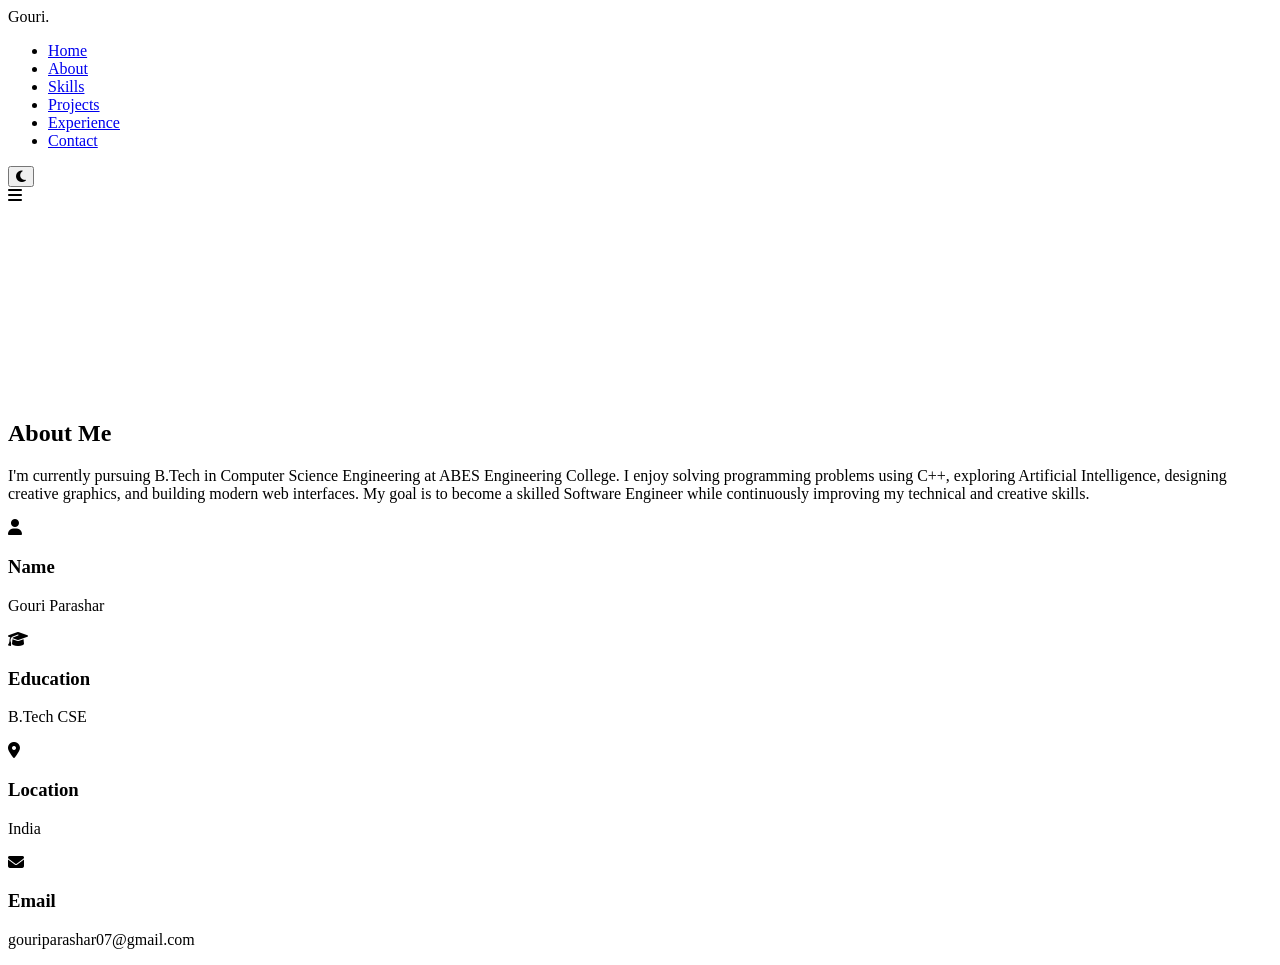
==== index1.html @ 8ef44466 "Update and rename index.html to index1.html" ====
<!DOCTYPE html>
<html lang="en">

<head>
    <meta charset="UTF-8">
    <meta name="viewport" content="width=device-width, initial-scale=1.0">

    <title>Gouri Parashar | Portfolio</title>

    <!-- Google Font -->
    <link href="https://fonts.googleapis.com/css2?family=Poppins:wght@300;400;500;600;700&display=swap"
        rel="stylesheet">

    <!-- Font Awesome -->
    <link rel="stylesheet"
        href="https://cdnjs.cloudflare.com/ajax/libs/font-awesome/6.7.2/css/all.min.css">

    <!-- AOS Animation -->
    <link rel="stylesheet"
        href="https://unpkg.com/aos@2.3.4/dist/aos.css">

    <link rel="stylesheet" href="style.css">
</head>

<body>

    <!-- ================= NAVBAR ================= -->

    <header>

        <nav class="navbar">

            <div class="logo">

                Gouri<span>.</span>

            </div>

            <ul class="nav-links">

                <li><a href="#home">Home</a></li>

                <li><a href="#about">About</a></li>

                <li><a href="#skills">Skills</a></li>

                <li><a href="#projects">Projects</a></li>

                <li><a href="#experience">Experience</a></li>

                <li><a href="#contact">Contact</a></li>

            </ul>

            <div class="nav-right">

                <button id="theme-toggle">

                    <i class="fa-solid fa-moon"></i>

                </button>

                <div class="menu-btn">

                    <i class="fa-solid fa-bars"></i>

                </div>

            </div>

        </nav>

    </header>

    <!-- ================= HERO ================= -->

    <section class="hero" id="home">

        <div class="hero-left" data-aos="fade-right">

            <h3>Hello, I'm</h3>

            <h1>Gouri Parashar</h1>

            <h2>

                <span id="typing"></span>

            </h2>

            <p>

                Computer Science Engineering student passionate about
                Artificial Intelligence, DSA in C++, Graphic Design and
                Creative Editing.

            </p>

            <div class="hero-buttons">

                <a href="#projects" class="btn">

                    View Projects

                </a>

                <a href="#contact" class="btn btn-outline">

                    Contact Me

                </a>

            </div>

            <div class="social-icons">

                <a href="https://github.com/Gouri313" target="_blank">

                    <i class="fab fa-github"></i>

                </a>

                <a href="#" target="_blank">

                    <i class="fab fa-linkedin"></i>

                </a>

                <a href="#" target="_blank">

                    <i class="fab fa-instagram"></i>

                </a>

                <a href="https://gouri313.vercel.app" target="_blank">

                    <i class="fa-solid fa-globe"></i>

                </a>

            </div>

        </div>

        <div class="hero-right" data-aos="fade-left">

            <img src="profile.jpg" alt="Profile">

        </div>

    </section>

    <!-- ================= ABOUT ================= -->

    <section id="about">

        <div class="section-title">

            <h2>About Me</h2>

        </div>

        <div class="about-container">

            <div class="about-text">

                <p>

                    I'm currently pursuing B.Tech in Computer Science Engineering
                    at ABES Engineering College.

                    I enjoy solving programming problems using C++,
                    exploring Artificial Intelligence,
                    designing creative graphics,
                    and building modern web interfaces.

                    My goal is to become a skilled Software Engineer
                    while continuously improving my technical
                    and creative skills.

                </p>

            </div>

            <div class="about-cards">

                <div class="card">

                    <i class="fa-solid fa-user"></i>

                    <h3>Name</h3>

                    <p>Gouri Parashar</p>

                </div>

                <div class="card">

                    <i class="fa-solid fa-graduation-cap"></i>

                    <h3>Education</h3>

                    <p>B.Tech CSE</p>

                </div>

                <div class="card">

                    <i class="fa-solid fa-location-dot"></i>

                    <h3>Location</h3>

                    <p>India</p>

                </div>

                <div class="card">

                    <i class="fa-solid fa-envelope"></i>

                    <h3>Email</h3>

                    <p>gouriparashar07@gmail.com</p>

                </div>

            </div>

        </div>

    </section>

    <!-- Skills section continues in Part 2 -->
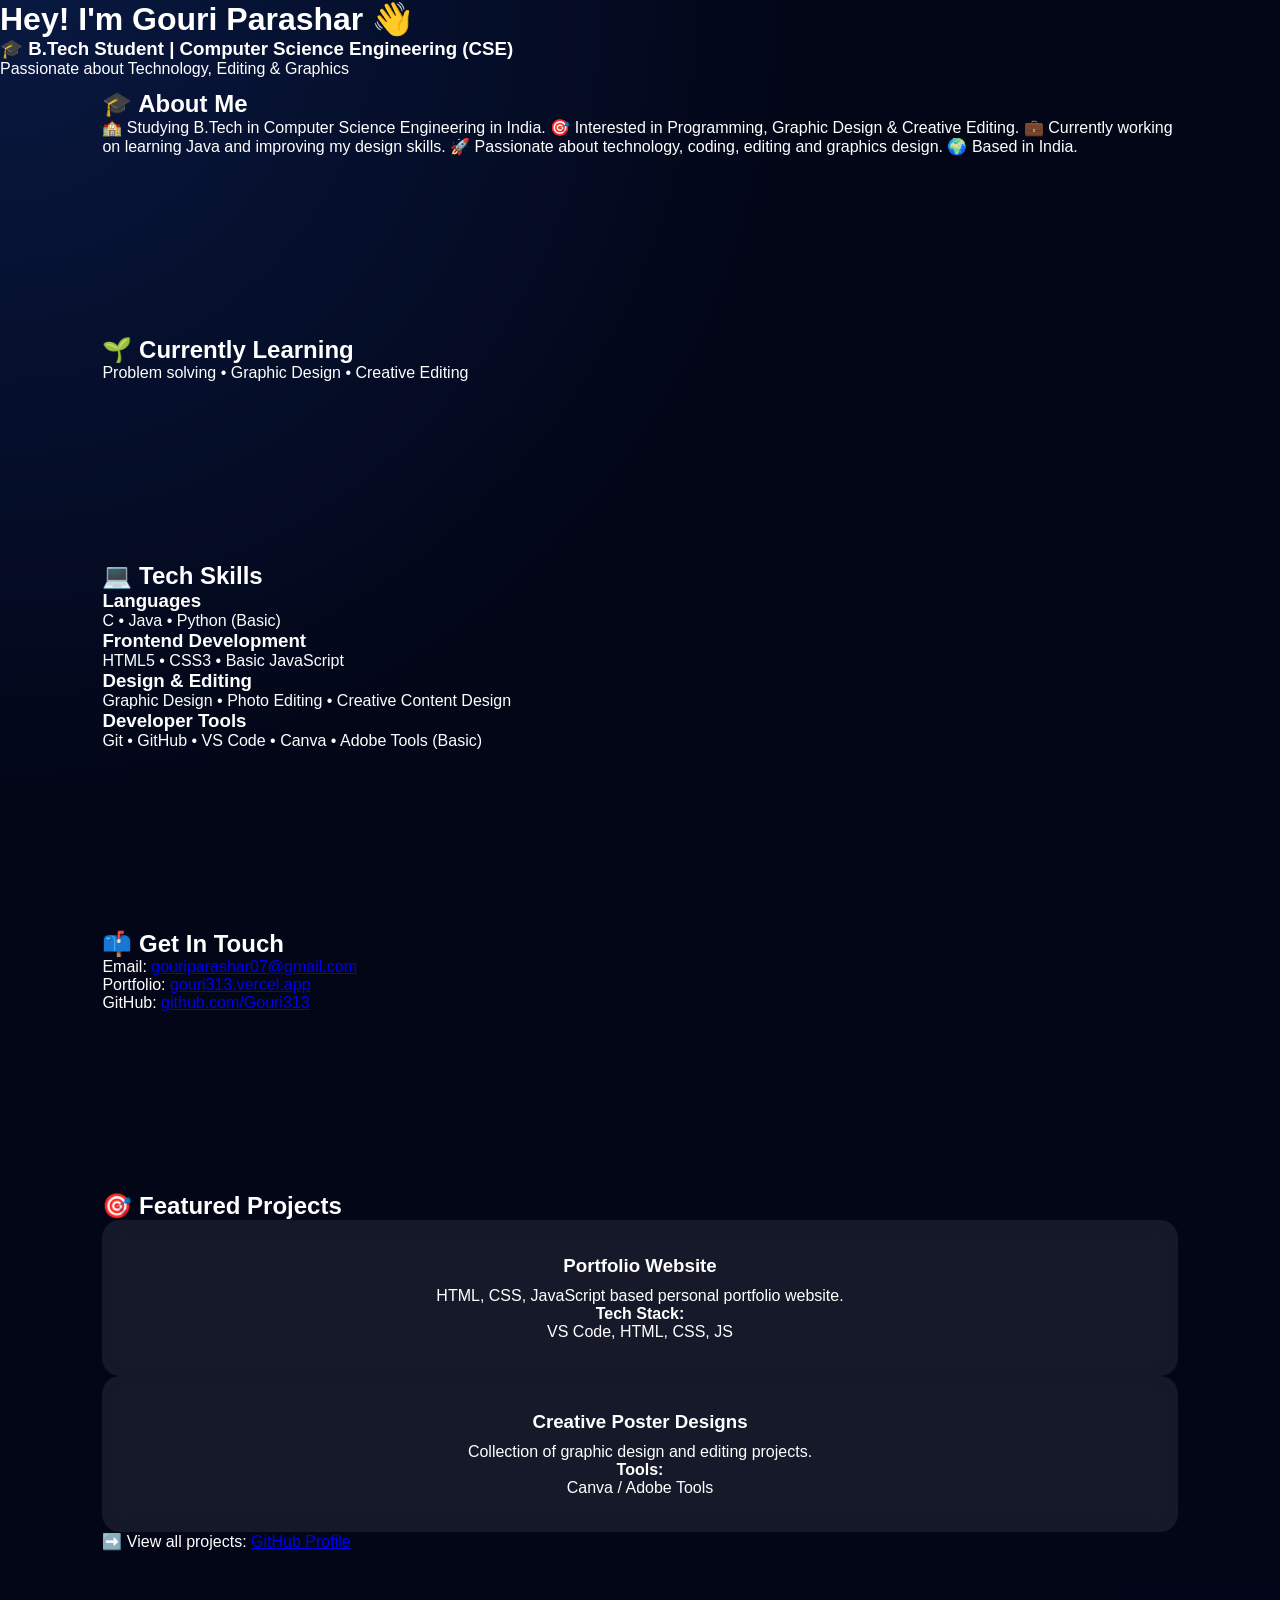
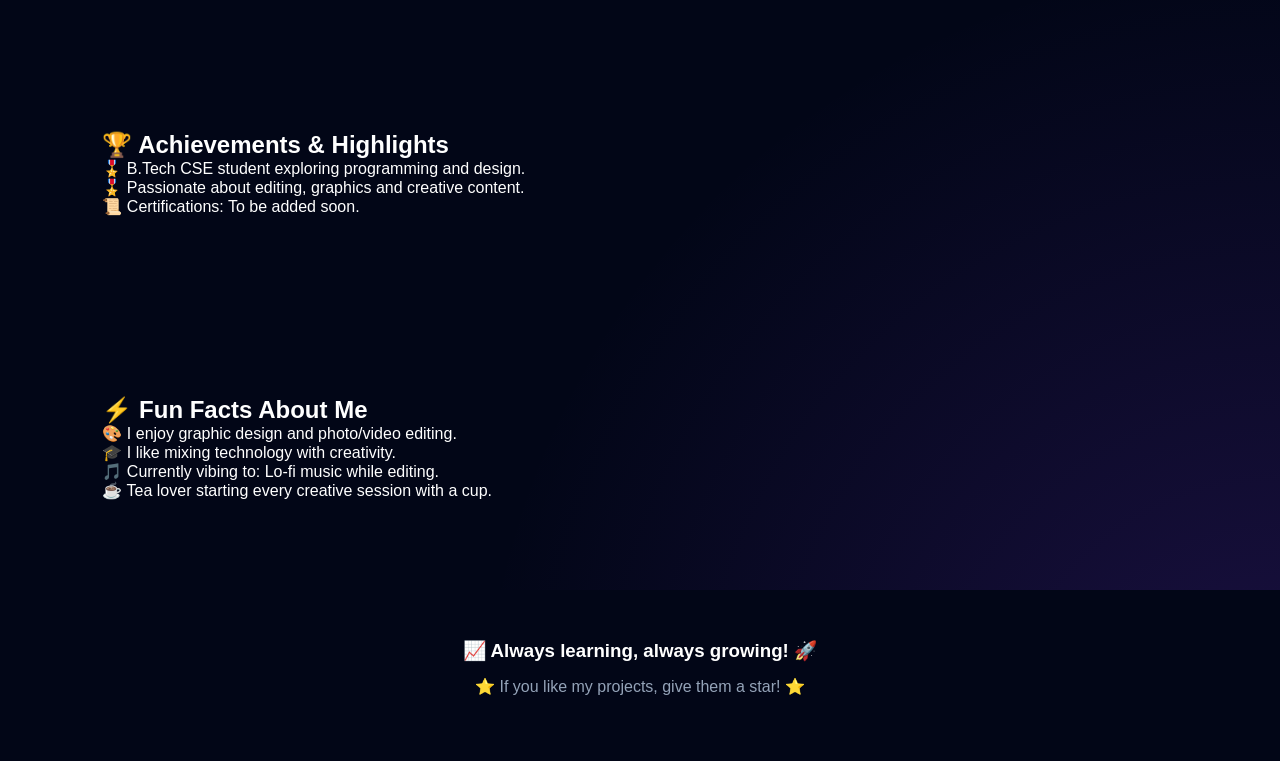
==== commit 790d4474: "Update index1.html" ====
--- a/index1.html
+++ b/index1.html
@@ -7,227 +7,186 @@
 
     <title>Gouri Parashar | Portfolio</title>
 
-    <!-- Google Font -->
-    <link href="https://fonts.googleapis.com/css2?family=Poppins:wght@300;400;500;600;700&display=swap"
-        rel="stylesheet">
-
-    <!-- Font Awesome -->
-    <link rel="stylesheet"
-        href="https://cdnjs.cloudflare.com/ajax/libs/font-awesome/6.7.2/css/all.min.css">
-
-    <!-- AOS Animation -->
-    <link rel="stylesheet"
-        href="https://unpkg.com/aos@2.3.4/dist/aos.css">
-
+    <!-- CSS Connected -->
     <link rel="stylesheet" href="style.css">
 </head>
 
 <body>
 
-    <!-- ================= NAVBAR ================= -->
-
+    <!-- Hero Section -->
     <header>
-
-        <nav class="navbar">
-
-            <div class="logo">
-
-                Gouri<span>.</span>
-
-            </div>
-
-            <ul class="nav-links">
-
-                <li><a href="#home">Home</a></li>
-
-                <li><a href="#about">About</a></li>
-
-                <li><a href="#skills">Skills</a></li>
-
-                <li><a href="#projects">Projects</a></li>
-
-                <li><a href="#experience">Experience</a></li>
-
-                <li><a href="#contact">Contact</a></li>
-
-            </ul>
-
-            <div class="nav-right">
-
-                <button id="theme-toggle">
-
-                    <i class="fa-solid fa-moon"></i>
-
-                </button>
-
-                <div class="menu-btn">
-
-                    <i class="fa-solid fa-bars"></i>
-
-                </div>
-
-            </div>
-
-        </nav>
-
+        <h1>Hey! I'm Gouri Parashar 👋</h1>
+        <h3>🎓 B.Tech Student | Computer Science Engineering (CSE)</h3>
+        <p>
+            Passionate about Technology, Editing & Graphics
+        </p>
     </header>
 
-    <!-- ================= HERO ================= -->
 
-    <section class="hero" id="home">
+    <!-- About Section -->
+    <section>
+        <h2>🎓 About Me</h2>
+        <p>
+            🏫 Studying B.Tech in Computer Science Engineering in India.
+            🎯 Interested in Programming, Graphic Design & Creative Editing.
+            💼 Currently working on learning Java and improving my design skills.
+            🚀 Passionate about technology, coding, editing and graphics design.
+            🌍 Based in India.
+        </p>
+    </section>
 
-        <div class="hero-left" data-aos="fade-right">
 
-            <h3>Hello, I'm</h3>
+    <!-- Learning -->
+    <section>
+        <h2>🌱 Currently Learning</h2>
+        <p>
+            Problem solving • Graphic Design • Creative Editing
+        </p>
+    </section>
 
-            <h1>Gouri Parashar</h1>
 
-            <h2>
+    <!-- Skills -->
+    <section>
+        <h2>💻 Tech Skills</h2>
 
-                <span id="typing"></span>
+        <h3>Languages</h3>
+        <p>C • Java • Python (Basic)</p>
 
-            </h2>
+        <h3>Frontend Development</h3>
+        <p>HTML5 • CSS3 • Basic JavaScript</p>
+
+        <h3>Design & Editing</h3>
+        <p>
+            Graphic Design • Photo Editing • Creative Content Design
+        </p>
+
+        <h3>Developer Tools</h3>
+        <p>
+            Git • GitHub • VS Code • Canva • Adobe Tools (Basic)
+        </p>
+    </section>
+
+
+    <!-- Contact -->
+    <section>
+        <h2>📫 Get In Touch</h2>
+
+        <p>Email:
+            <a href="mailto:gouriparashar07@gmail.com">
+                gouriparashar07@gmail.com
+            </a>
+        </p>
+
+        <p>
+            Portfolio:
+            <a href="https://gouri313.vercel.app">
+                gouri313.vercel.app
+            </a>
+        </p>
+
+        <p>
+            GitHub:
+            <a href="https://github.com/Gouri313">
+                github.com/Gouri313
+            </a>
+        </p>
+
+    </section>
+
+
+    <!-- Projects -->
+    <section>
+
+        <h2>🎯 Featured Projects</h2>
+
+        <div class="card">
+
+            <h3>Portfolio Website</h3>
 
             <p>
-
-                Computer Science Engineering student passionate about
-                Artificial Intelligence, DSA in C++, Graphic Design and
-                Creative Editing.
-
+                HTML, CSS, JavaScript based personal portfolio website.
             </p>
 
-            <div class="hero-buttons">
-
-                <a href="#projects" class="btn">
-
-                    View Projects
-
-                </a>
-
-                <a href="#contact" class="btn btn-outline">
-
-                    Contact Me
-
-                </a>
-
-            </div>
-
-            <div class="social-icons">
-
-                <a href="https://github.com/Gouri313" target="_blank">
-
-                    <i class="fab fa-github"></i>
-
-                </a>
-
-                <a href="#" target="_blank">
-
-                    <i class="fab fa-linkedin"></i>
-
-                </a>
-
-                <a href="#" target="_blank">
-
-                    <i class="fab fa-instagram"></i>
-
-                </a>
-
-                <a href="https://gouri313.vercel.app" target="_blank">
-
-                    <i class="fa-solid fa-globe"></i>
-
-                </a>
-
-            </div>
+            <b>Tech Stack:</b>
+            <p>VS Code, HTML, CSS, JS</p>
 
         </div>
 
-        <div class="hero-right" data-aos="fade-left">
 
-            <img src="profile.jpg" alt="Profile">
+        <div class="card">
+
+            <h3>Creative Poster Designs</h3>
+
+            <p>
+                Collection of graphic design and editing projects.
+            </p>
+
+            <b>Tools:</b>
+            <p>Canva / Adobe Tools</p>
 
         </div>
 
-    </section>
 
-    <!-- ================= ABOUT ================= -->
-
-    <section id="about">
-
-        <div class="section-title">
-
-            <h2>About Me</h2>
-
-        </div>
-
-        <div class="about-container">
-
-            <div class="about-text">
-
-                <p>
-
-                    I'm currently pursuing B.Tech in Computer Science Engineering
-                    at ABES Engineering College.
-
-                    I enjoy solving programming problems using C++,
-                    exploring Artificial Intelligence,
-                    designing creative graphics,
-                    and building modern web interfaces.
-
-                    My goal is to become a skilled Software Engineer
-                    while continuously improving my technical
-                    and creative skills.
-
-                </p>
-
-            </div>
-
-            <div class="about-cards">
-
-                <div class="card">
-
-                    <i class="fa-solid fa-user"></i>
-
-                    <h3>Name</h3>
-
-                    <p>Gouri Parashar</p>
-
-                </div>
-
-                <div class="card">
-
-                    <i class="fa-solid fa-graduation-cap"></i>
-
-                    <h3>Education</h3>
-
-                    <p>B.Tech CSE</p>
-
-                </div>
-
-                <div class="card">
-
-                    <i class="fa-solid fa-location-dot"></i>
-
-                    <h3>Location</h3>
-
-                    <p>India</p>
-
-                </div>
-
-                <div class="card">
-
-                    <i class="fa-solid fa-envelope"></i>
-
-                    <h3>Email</h3>
-
-                    <p>gouriparashar07@gmail.com</p>
-
-                </div>
-
-            </div>
-
-        </div>
+        <p>
+            ➡️ View all projects:
+            <a href="https://github.com/Gouri313">
+                GitHub Profile
+            </a>
+        </p>
 
     </section>
 
-    <!-- Skills section continues in Part 2 -->
+
+    <!-- Achievements -->
+    <section>
+
+        <h2>🏆 Achievements & Highlights</h2>
+
+        <p>
+            🎖️ B.Tech CSE student exploring programming and design.
+            <br>
+            🎖️ Passionate about editing, graphics and creative content.
+            <br>
+            📜 Certifications: To be added soon.
+        </p>
+
+    </section>
+
+
+    <!-- Fun Facts -->
+    <section>
+
+        <h2>⚡ Fun Facts About Me</h2>
+
+        <p>
+            🎨 I enjoy graphic design and photo/video editing.
+            <br>
+            🎓 I like mixing technology with creativity.
+            <br>
+            🎵 Currently vibing to: Lo-fi music while editing.
+            <br>
+            ☕ Tea lover starting every creative session with a cup.
+        </p>
+
+    </section>
+
+
+    <footer>
+
+        <h3>
+            📈 Always learning, always growing! 🚀
+        </h3>
+
+        <p>
+            ⭐ If you like my projects, give them a star! ⭐
+        </p>
+
+    </footer>
+
+
+    <!-- JS Connected -->
+    <script src="script.js"></script>
+
+</body>
+
+</html>
--- a/style.css
+++ b/style.css
@@ -0,0 +1,739 @@
+/*=========================
+ GOOGLE FONT & RESET
+=========================*/
+
+*{
+    margin:0;
+    padding:0;
+    box-sizing:border-box;
+    scroll-behavior:smooth;
+    font-family:'Poppins',sans-serif;
+}
+
+:root{
+
+    --primary:#3b82f6;
+    --secondary:#7c3aed;
+    --dark:#020617;
+    --card:rgba(255,255,255,.08);
+    --white:#ffffff;
+    --text:#cbd5e1;
+
+}
+
+body{
+
+    background:
+    radial-gradient(circle at top left,#2563eb33,transparent 30%),
+    radial-gradient(circle at bottom right,#7c3aed33,transparent 30%),
+    var(--dark);
+
+    color:var(--white);
+
+    overflow-x:hidden;
+
+}
+
+/*=========================
+ NAVBAR
+=========================*/
+
+header{
+
+    position:fixed;
+    width:100%;
+    top:0;
+    z-index:1000;
+
+}
+
+.navbar{
+
+    display:flex;
+
+    justify-content:space-between;
+
+    align-items:center;
+
+    padding:18px 8%;
+
+    backdrop-filter:blur(15px);
+
+    background:rgba(2,6,23,.75);
+
+    border-bottom:1px solid rgba(255,255,255,.08);
+
+}
+
+.logo{
+
+    font-size:30px;
+
+    font-weight:700;
+
+}
+
+.logo span{
+
+    color:var(--primary);
+
+}
+
+.nav-links{
+
+    display:flex;
+
+    gap:35px;
+
+    list-style:none;
+
+}
+
+.nav-links a{
+
+    text-decoration:none;
+
+    color:white;
+
+    transition:.3s;
+
+}
+
+.nav-links a:hover{
+
+    color:var(--primary);
+
+}
+
+.nav-right{
+
+    display:flex;
+
+    gap:18px;
+
+    align-items:center;
+
+}
+
+#theme-toggle{
+
+    border:none;
+
+    background:none;
+
+    color:white;
+
+    cursor:pointer;
+
+    font-size:22px;
+
+}
+
+.menu-btn{
+
+    display:none;
+
+    font-size:25px;
+
+    cursor:pointer;
+
+}
+
+/*=========================
+ HERO
+=========================*/
+
+.hero{
+
+    min-height:100vh;
+
+    display:grid;
+
+    grid-template-columns:repeat(2,1fr);
+
+    align-items:center;
+
+    gap:60px;
+
+    padding:120px 8%;
+
+}
+
+.hero-left h3{
+
+    color:var(--primary);
+
+    font-size:24px;
+
+}
+
+.hero-left h1{
+
+    font-size:65px;
+
+    margin:15px 0;
+
+}
+
+.hero-left h2{
+
+    color:#8b5cf6;
+
+    margin-bottom:20px;
+
+}
+
+.hero-left p{
+
+    color:var(--text);
+
+    line-height:1.9;
+
+}
+
+.hero-buttons{
+
+    margin-top:35px;
+
+    display:flex;
+
+    gap:20px;
+
+}
+
+.btn{
+
+    padding:14px 34px;
+
+    border-radius:40px;
+
+    text-decoration:none;
+
+    color:white;
+
+    background:linear-gradient(45deg,#2563eb,#7c3aed);
+
+    transition:.4s;
+
+}
+
+.btn:hover{
+
+    transform:translateY(-5px);
+
+    box-shadow:0 10px 25px rgba(37,99,235,.5);
+
+}
+
+.btn-outline{
+
+    background:transparent;
+
+    border:2px solid var(--primary);
+
+}
+
+.social-icons{
+
+    display:flex;
+
+    gap:18px;
+
+    margin-top:35px;
+
+}
+
+.social-icons a{
+
+    width:50px;
+
+    height:50px;
+
+    border-radius:50%;
+
+    display:flex;
+
+    justify-content:center;
+
+    align-items:center;
+
+    text-decoration:none;
+
+    background:var(--card);
+
+    color:white;
+
+    transition:.4s;
+
+}
+
+.social-icons a:hover{
+
+    background:var(--primary);
+
+    transform:translateY(-8px);
+
+}
+
+.hero-right{
+
+    display:flex;
+
+    justify-content:center;
+
+}
+
+.hero-right img{
+
+    width:360px;
+
+    height:360px;
+
+    object-fit:cover;
+
+    border-radius:50%;
+
+    border:8px solid rgba(255,255,255,.12);
+
+    box-shadow:0 0 50px rgba(37,99,235,.5);
+
+    animation:float 4s ease infinite;
+
+}
+
+@keyframes float{
+
+0%{
+
+transform:translateY(0);
+
+}
+
+50%{
+
+transform:translateY(-18px);
+
+}
+
+100%{
+
+transform:translateY(0);
+
+}
+
+}
+
+/*=========================
+ SECTION TITLE
+=========================*/
+
+section{
+
+    padding:90px 8%;
+
+}
+
+.section-title{
+
+    text-align:center;
+
+    margin-bottom:60px;
+
+}
+
+.section-title h2{
+
+    font-size:42px;
+
+    color:var(--primary);
+
+}
+
+/*=========================
+ ABOUT
+=========================*/
+
+.about-text{
+
+    max-width:900px;
+
+    margin:auto;
+
+    text-align:center;
+
+    line-height:2;
+
+    color:var(--text);
+
+}
+
+.about-cards{
+
+    display:grid;
+
+    grid-template-columns:repeat(auto-fit,minmax(220px,1fr));
+
+    gap:25px;
+
+    margin-top:50px;
+
+}
+
+.card{
+
+    background:var(--card);
+
+    backdrop-filter:blur(15px);
+
+    padding:35px;
+
+    border-radius:18px;
+
+    text-align:center;
+
+    transition:.4s;
+
+}
+
+.card:hover{
+
+    transform:translateY(-10px);
+
+    box-shadow:0 20px 40px rgba(0,0,0,.35);
+
+}
+
+.card i{
+
+    font-size:38px;
+
+    color:var(--primary);
+
+    margin-bottom:18px;
+
+}
+
+.card h3{
+
+    margin-bottom:10px;
+
+}
+/*==========================================
+SKILLS SECTION
+==========================================*/
+
+.skills-container{
+    display:grid;
+    grid-template-columns:repeat(auto-fit,minmax(250px,1fr));
+    gap:30px;
+}
+
+.skill-card{
+    background:rgba(255,255,255,.08);
+    backdrop-filter:blur(15px);
+    border-radius:20px;
+    padding:30px;
+    transition:.4s;
+}
+
+.skill-card:hover{
+    transform:translateY(-10px);
+    box-shadow:0 20px 40px rgba(0,0,0,.3);
+}
+
+.skill-card i{
+    font-size:40px;
+    color:#60a5fa;
+    margin-bottom:20px;
+}
+
+.progress{
+    width:100%;
+    height:10px;
+    background:#1e293b;
+    border-radius:20px;
+    overflow:hidden;
+    margin-top:15px;
+}
+
+.progress-bar{
+    height:100%;
+    border-radius:20px;
+    background:linear-gradient(90deg,#3b82f6,#7c3aed);
+}
+
+.cpp{width:90%;}
+.c{width:85%;}
+.python{width:70%;}
+.html{width:95%;}
+.css{width:90%;}
+.js{width:75%;}
+
+/*==========================================
+PROJECTS
+==========================================*/
+
+.projects-grid{
+    display:grid;
+    grid-template-columns:repeat(auto-fit,minmax(320px,1fr));
+    gap:35px;
+}
+
+.project-card{
+    overflow:hidden;
+    border-radius:20px;
+    background:rgba(255,255,255,.08);
+    transition:.4s;
+}
+
+.project-card:hover{
+    transform:translateY(-12px);
+}
+
+.project-card img{
+    width:100%;
+    height:220px;
+    object-fit:cover;
+}
+
+.project-content{
+    padding:25px;
+}
+
+.project-content h3{
+    margin-bottom:15px;
+}
+
+.project-content p{
+    color:#cbd5e1;
+}
+
+.project-tags{
+    margin-top:18px;
+}
+
+.project-tags span{
+    display:inline-block;
+    background:#2563eb;
+    padding:6px 14px;
+    border-radius:20px;
+    margin:5px;
+    font-size:14px;
+}
+
+/*==========================================
+TIMELINE
+==========================================*/
+
+.timeline{
+    border-left:4px solid #3b82f6;
+    padding-left:30px;
+}
+
+.timeline-item{
+    margin-bottom:40px;
+    position:relative;
+}
+
+.timeline-item::before{
+    content:'';
+    position:absolute;
+    left:-40px;
+    top:8px;
+    width:18px;
+    height:18px;
+    border-radius:50%;
+    background:#60a5fa;
+}
+
+.timeline-item h3{
+    color:#60a5fa;
+}
+
+.timeline-item span{
+    color:#94a3b8;
+    font-size:14px;
+}
+
+/*==========================================
+CONTACT
+==========================================*/
+
+.contact-form{
+    max-width:700px;
+    margin:auto;
+}
+
+.contact-form input,
+.contact-form textarea{
+
+    width:100%;
+    margin:12px 0;
+    padding:16px;
+    border:none;
+    border-radius:12px;
+    background:#1e293b;
+    color:white;
+}
+
+.contact-form textarea{
+    resize:none;
+}
+
+.contact-form button{
+    margin-top:15px;
+    cursor:pointer;
+}
+
+/*==========================================
+FOOTER
+==========================================*/
+
+footer{
+    text-align:center;
+    padding:50px 20px;
+    background:#020617;
+}
+
+footer h2{
+    color:#60a5fa;
+}
+
+footer p{
+    color:#94a3b8;
+    margin:15px 0;
+}
+
+/*==========================================
+SCROLL TOP
+==========================================*/
+
+#scrollTop{
+    position:fixed;
+    bottom:25px;
+    right:25px;
+
+    width:50px;
+    height:50px;
+
+    border:none;
+    border-radius:50%;
+
+    background:#3b82f6;
+    color:white;
+
+    cursor:pointer;
+
+    display:none;
+
+    font-size:18px;
+
+    transition:.3s;
+}
+
+#scrollTop:hover{
+    transform:translateY(-5px);
+}
+
+/*==========================================
+RESPONSIVE
+==========================================*/
+
+@media(max-width:992px){
+
+.hero{
+
+grid-template-columns:1fr;
+text-align:center;
+
+}
+
+.hero-buttons,
+.social-icons{
+
+justify-content:center;
+
+}
+
+.hero-right{
+
+margin-top:40px;
+
+}
+
+}
+
+@media(max-width:768px){
+
+.nav-links{
+
+display:none;
+
+}
+
+.menu-btn{
+
+display:block;
+
+}
+
+.hero-left h1{
+
+font-size:45px;
+
+}
+
+.hero-left h2{
+
+font-size:24px;
+
+}
+
+.hero-right img{
+
+width:260px;
+height:260px;
+
+}
+
+.section-title h2{
+
+font-size:34px;
+
+}
+
+}
+
+@media(max-width:500px){
+
+.hero{
+
+padding:120px 25px;
+
+}
+
+section{
+
+padding:70px 25px;
+
+}
+
+.hero-left h1{
+
+font-size:36px;
+
+}
+
+.hero-left p{
+
+font-size:15px;
+
+}
+
+.btn{
+
+padding:12px 22px;
+
+}
+
+}
